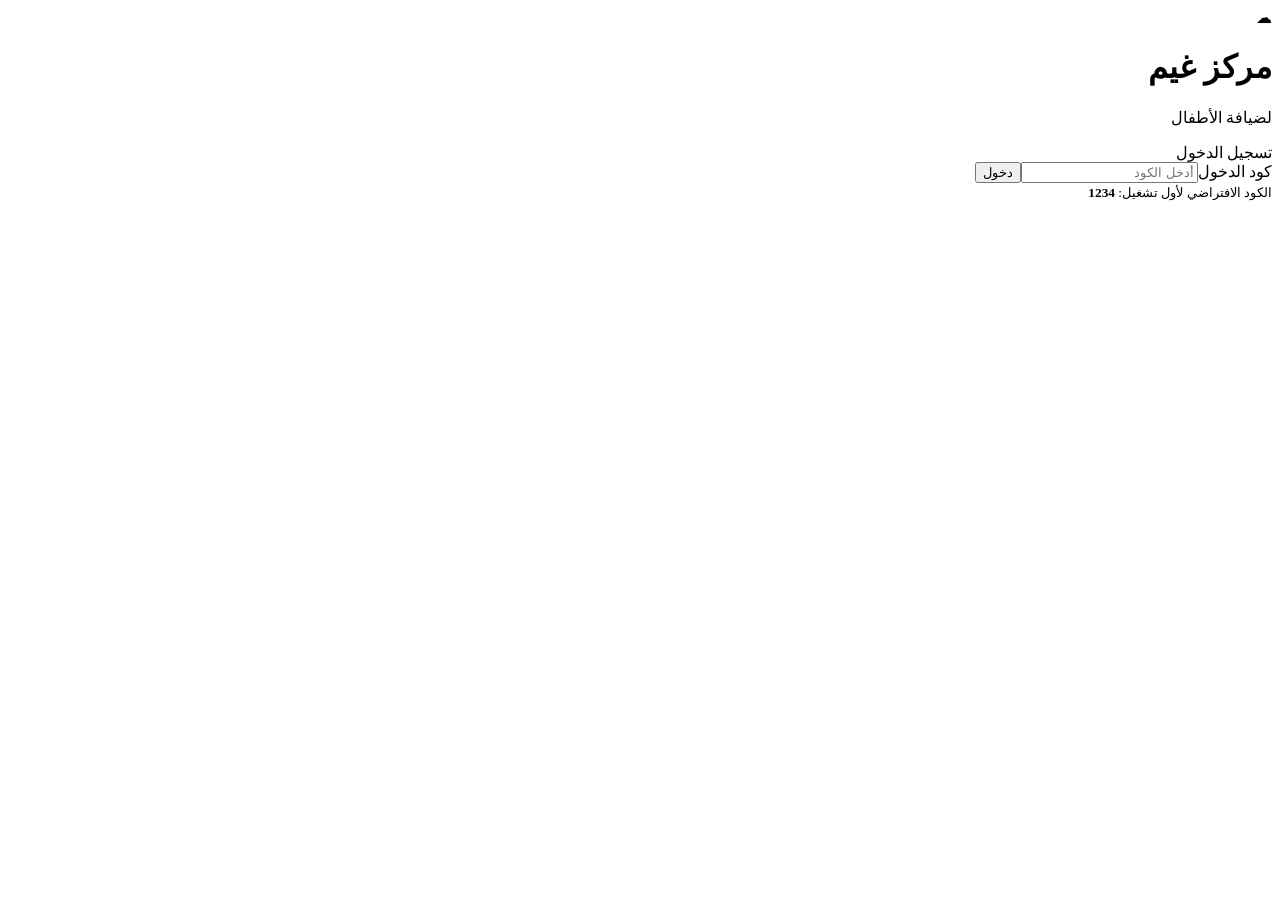
==== login.html @ 6a02d9b6 "Add files via upload" ====
<!doctype html><html lang="ar" dir="rtl"><head><meta charset="UTF-8"><meta name="viewport" content="width=device-width,initial-scale=1"><meta name="theme-color" content="#7c9cf5"><link rel="stylesheet" href="css/style.css"><title>تسجيل الدخول - مركز غيم</title></head>
<body class="login-page"><div class="login-card"><div class="login-logo">☁</div><h1>مركز غيم</h1><p>لضيافة الأطفال</p><div class="login-title">تسجيل الدخول</div><label>كود الدخول<input id="loginCode" type="password" inputmode="numeric" maxlength="12" placeholder="أدخل الكود" onkeydown="if(event.key==='Enter')login()"></label><button class="primary wide" onclick="login()">دخول</button><div id="loginError" class="login-error"></div><small class="login-hint">الكود الافتراضي لأول تشغيل: <b>1234</b></small></div><script src="js/app.js"></script><script>if(isLoggedIn()) location.href="index.html";</script></body></html>
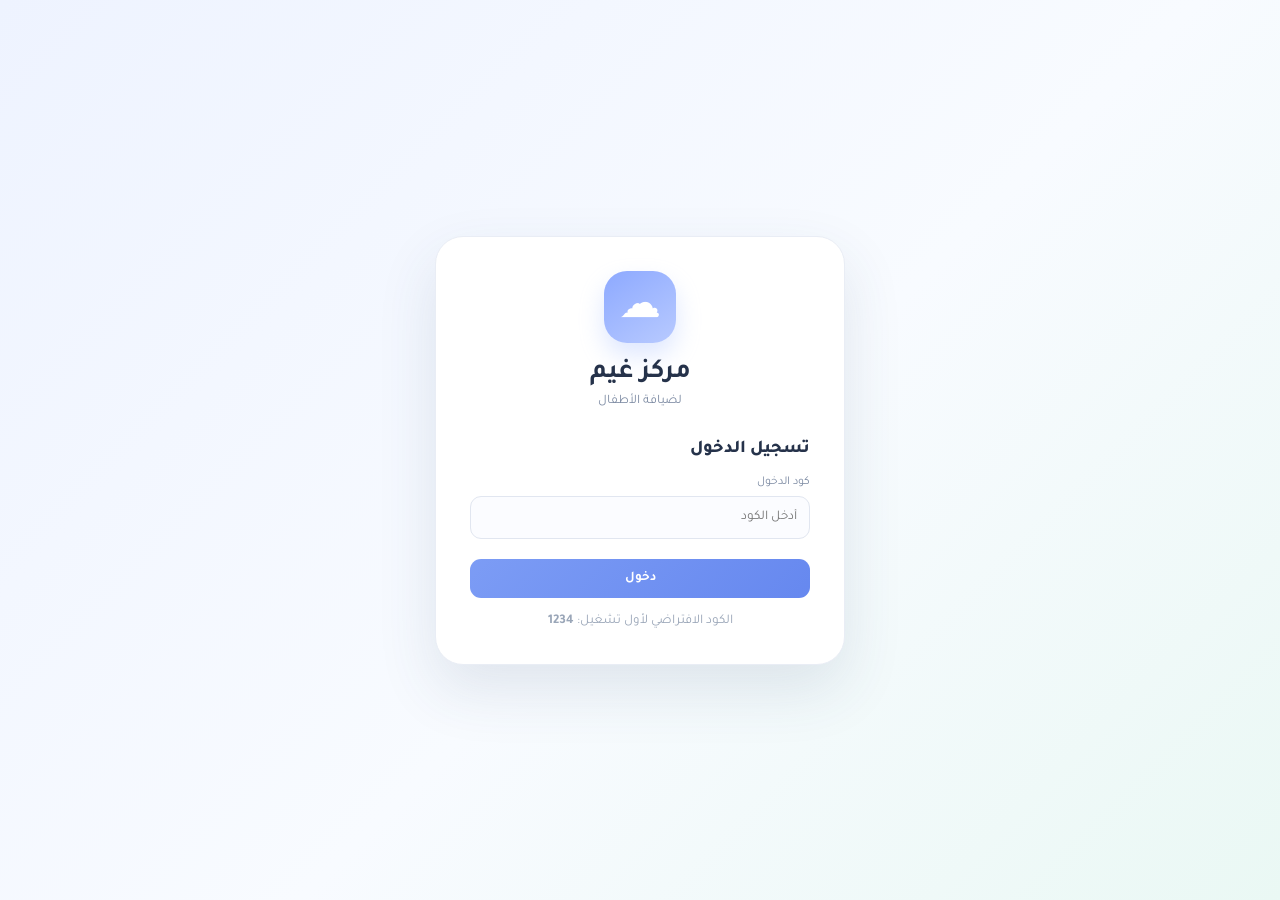
==== commit d35fbebd: "Add files via upload" ====
--- a/login.html
+++ b/login.html
@@ -1,2 +1,29 @@
 <!doctype html><html lang="ar" dir="rtl"><head><meta charset="UTF-8"><meta name="viewport" content="width=device-width,initial-scale=1"><meta name="theme-color" content="#7c9cf5"><link rel="stylesheet" href="css/style.css"><title>تسجيل الدخول - مركز غيم</title></head>
-<body class="login-page"><div class="login-card"><div class="login-logo">☁</div><h1>مركز غيم</h1><p>لضيافة الأطفال</p><div class="login-title">تسجيل الدخول</div><label>كود الدخول<input id="loginCode" type="password" inputmode="numeric" maxlength="12" placeholder="أدخل الكود" onkeydown="if(event.key==='Enter')login()"></label><button class="primary wide" onclick="login()">دخول</button><div id="loginError" class="login-error"></div><small class="login-hint">الكود الافتراضي لأول تشغيل: <b>1234</b></small></div><script src="js/app.js"></script><script>if(isLoggedIn()) location.href="index.html";</script></body></html>+<body class="login-page"><div class="login-card"><div class="login-logo">☁</div><h1>مركز غيم</h1><p>لضيافة الأطفال</p><div class="login-title">تسجيل الدخول</div><label>كود الدخول<input id="loginCode" type="password" inputmode="numeric" maxlength="12" placeholder="أدخل الكود" onkeydown="if(event.key==='Enter')login()"></label><button class="primary wide" onclick="login()">دخول</button><div id="loginError" class="login-error"></div><small class="login-hint">الكود الافتراضي لأول تشغيل: <b>1234</b></small></div><script src="js/app.js?v=4"></script>
+<script>
+function doLogin(){
+  const input=document.getElementById("loginCode");
+  const error=document.getElementById("loginError");
+  const code=(input.value||"").trim();
+  error.classList.remove("show");
+  if(code===""){
+    error.textContent="أدخل كود الدخول أولاً";
+    error.classList.add("show");
+    return;
+  }
+  if(code===loginCode()){
+    sessionStorage.setItem(AUTH_KEY,"1");
+    location.replace("index.html");
+  }else{
+    error.textContent="كود الدخول غير صحيح";
+    error.classList.add("show");
+    input.focus();
+    input.select();
+  }
+}
+document.querySelector(".primary").onclick=doLogin;
+document.getElementById("loginCode").addEventListener("keydown",e=>{
+  if(e.key==="Enter") doLogin();
+});
+if(isLoggedIn()) location.replace("index.html");
+</script></body></html>
--- a/css/style.css
+++ b/css/style.css
@@ -0,0 +1,5 @@
+@import url('https://fonts.googleapis.com/css2?family=Tajawal:wght@400;500;700;800&display=swap');:root{--primary:#7c9cf5;--ink:#25324a;--muted:#7d8ba3;--bg:#f6f8fc;--card:#fff;--line:#e9edf5;--shadow:0 12px 35px rgba(50,70,110,.07)}*{box-sizing:border-box}body{margin:0;background:var(--bg);color:var(--ink);font-family:Tajawal,Arial,sans-serif;display:flex;min-height:100vh}.sidebar{width:255px;background:#fff;border-left:1px solid var(--line);padding:28px 18px;display:flex;flex-direction:column;position:fixed;right:0;top:0;bottom:0;z-index:10}.brand{display:flex;align-items:center;gap:12px;padding:5px 8px 30px}.cloud{width:48px;height:48px;border-radius:16px;background:linear-gradient(145deg,#8da9ff,#b8caff);display:grid;place-items:center;color:#fff;font-size:28px;box-shadow:0 8px 20px #9db6ff55}.brand strong{display:block;font-size:19px}.brand span{display:block;color:var(--muted);font-size:12px;margin-top:3px}nav{display:grid;gap:8px}nav a{text-decoration:none;color:#68758b;padding:13px 14px;border-radius:13px;font-weight:500}nav a:hover,nav a.active{background:#eef3ff;color:#5477e9}nav a:before{content:"•";margin-left:10px;color:#a8b9e9}.sidebar-foot{margin-top:auto;text-align:center;color:#a2adbe;font-size:12px;line-height:1.8}.sidebar-foot small{font-size:10px}main{width:calc(100% - 255px);margin-right:255px;padding:28px 34px 24px}.topbar{display:flex;align-items:center;gap:15px;margin-bottom:24px}.topbar h1{font-size:25px;margin:2px 0;font-weight:800}.eyebrow{font-size:12px;color:var(--muted)}.avatar{margin-right:auto;border:0;background:#eef2ff;color:#5879e8;width:42px;height:42px;border-radius:50%;font-weight:800}.menu{display:none;border:0;background:#fff;border-radius:10px;padding:10px}.hero{min-height:175px;border-radius:25px;padding:28px 32px;display:flex;align-items:center;justify-content:space-between;background:linear-gradient(120deg,#e9efff,#f5f8ff 55%,#eaf8f5);overflow:hidden;box-shadow:var(--shadow)}.pill{font-size:12px;background:#fff8;border:1px solid #fff;padding:7px 12px;border-radius:20px;color:#5975cf}.hero h2{font-size:27px;margin:17px 0 7px}.hero p{margin:0;color:#68758b;font-size:14px}.hero-cloud{font-size:125px;color:#fff;opacity:.8;text-shadow:0 12px 25px #789cf544}.stats{display:grid;grid-template-columns:repeat(4,1fr);gap:16px;margin:20px 0}.stat,.card{background:var(--card);border:1px solid var(--line);border-radius:20px;box-shadow:var(--shadow)}.stat{padding:18px}.stat>span{display:grid;place-items:center;width:38px;height:38px;border-radius:12px;background:#f1f4ff;font-size:18px;margin-bottom:12px}.stat small{display:block;color:var(--muted);font-size:12px}.stat strong{font-size:25px;display:inline-block;margin-top:6px}.stat em{font-style:normal;color:#a0aabc;font-size:11px;margin-right:6px}.grid{display:grid;grid-template-columns:1.15fr .85fr;gap:18px}.card{padding:21px}.section-head{display:flex;align-items:center;justify-content:space-between;margin-bottom:16px}.section-head small{color:var(--muted);font-size:11px}.section-head h3{margin:4px 0 0;font-size:18px}.quick-grid{display:grid;grid-template-columns:1fr 1fr;gap:12px}.quick-grid a{border:1px solid var(--line);background:#fbfcff;border-radius:16px;text-align:right;padding:15px;color:var(--ink);text-decoration:none}.quick-grid b{display:grid;place-items:center;width:34px;height:34px;border-radius:11px;background:#eef3ff;color:#5b7ceb;margin-bottom:9px;font-size:20px}.quick-grid span{display:block;font-weight:700;font-size:14px}.quick-grid small{display:block;color:var(--muted);font-size:10px;margin-top:4px}.link,.outline{border:0;background:none;color:#6885e7;font-family:inherit;cursor:pointer}.outline{border:1px solid #dce3f4;border-radius:10px;padding:8px 12px;background:#fff}.primary{border:0;background:linear-gradient(135deg,#7c9cf5,#6688ef);color:#fff;padding:11px 17px;border-radius:11px;font-family:inherit;cursor:pointer;font-weight:700}.wide{width:100%;margin-top:20px}.filters{display:grid;grid-template-columns:repeat(5,1fr);gap:10px;margin-bottom:18px}input,select,textarea{width:100%;border:1px solid #e1e6f0;background:#fbfcff;border-radius:11px;padding:12px;font-family:inherit;color:var(--ink);outline:none}textarea{min-height:90px;resize:vertical}label{font-size:12px;color:var(--muted);display:grid;gap:7px}.form-grid{display:grid;grid-template-columns:1fr 1fr;gap:16px}.balance-box{background:#f3f6ff;border:1px solid #e0e7ff;padding:14px;border-radius:12px;color:#5c76d9;margin-top:18px}.table-wrap{overflow:auto}table{width:100%;border-collapse:collapse;min-width:650px}th,td{text-align:right;padding:13px;border-bottom:1px solid #eef1f6;font-size:12px}th{color:var(--muted);font-weight:500;background:#fafbfe}.payment-row{display:flex;align-items:center;gap:10px;padding:12px 0;border-bottom:1px solid #f0f2f7}.person{display:flex;align-items:center;gap:9px;flex:1}.person b{display:block;font-size:13px}.person small{display:block;color:var(--muted);font-size:10px;margin-top:3px}.avatar-sm{width:35px;height:35px;border-radius:11px;background:#eef3ff;color:#5c78dd;display:grid;place-items:center;font-weight:700}.method{font-size:10px;padding:5px 8px;border-radius:20px}.bank{background:#eef3ff;color:#5978e2}.network{background:#eaf8f3;color:#43a789}.qara{background:#fff3e7;color:#c98538}.tabby{background:#f0eaff;color:#7755c9}.preview{margin-top:18px}footer{text-align:center;color:#a2adbe;font-size:11px;padding:24px}.modal{display:none;position:fixed;inset:0;background:#25324a55;z-index:30;place-items:center;padding:18px}.modal.show{display:grid}.modal-box{background:#fff;border-radius:20px;padding:24px;width:min(480px,100%);display:grid;gap:12px;position:relative}.modal-box h2{margin:0 0 5px}.close{position:absolute;left:15px;top:15px;border:0;background:#f1f3f8;border-radius:50%;width:32px;height:32px;font-size:20px}.print-title{display:none}@media(max-width:900px){.sidebar{transform:translateX(100%);transition:.25s}.open .sidebar{transform:translateX(0)}main{width:100%;margin:0;padding:18px}.menu{display:block}.topbar h1{font-size:20px}.stats{grid-template-columns:1fr 1fr}.grid{grid-template-columns:1fr}.hero-cloud{font-size:80px}.filters{grid-template-columns:1fr 1fr}}@media(max-width:560px){.stats{gap:10px}.stat{padding:14px}.stat strong{font-size:21px}.quick-grid,.form-grid,.filters{grid-template-columns:1fr}.hero{min-height:150px}.hero-cloud{display:none}}@media print{.sidebar,.topbar button,.filters,.outline,footer{display:none!important}main{width:100%;margin:0;padding:15px}.card{box-shadow:none}.print-title{display:block;text-align:center;margin-bottom:15px}.print-title h2{margin:0}.print-title p{margin:5px;color:#777}}
+
+.setting-row{display:flex;justify-content:space-between;align-items:center;padding:14px 4px;border-bottom:1px solid #eef1f6;font-size:13px}.danger{color:#d66a6a!important}.empty{padding:25px;text-align:center;color:#9aa6b8}.print-area{background:#fff}
+
+.login-page{min-height:100vh;display:grid;place-items:center;background:linear-gradient(135deg,#eef3ff,#f8fbff 55%,#eaf8f4);padding:20px}.login-card{width:min(410px,100%);background:#fff;border:1px solid #e9edf5;border-radius:28px;padding:34px;box-shadow:0 25px 60px rgba(50,70,110,.12);text-align:center}.login-logo{width:72px;height:72px;margin:0 auto 15px;border-radius:23px;background:linear-gradient(145deg,#8da9ff,#b8caff);display:grid;place-items:center;color:#fff;font-size:42px;box-shadow:0 12px 25px #9db6ff55}.login-card h1{margin:0;font-size:27px}.login-card>p{margin:4px 0 28px;color:#7d8ba3;font-size:13px}.login-title{text-align:right;font-weight:800;font-size:18px;margin-bottom:15px}.login-card label{text-align:right}.login-error{display:none;color:#c95d5d;background:#fff0f0;border-radius:10px;padding:9px;margin-top:10px;font-size:12px}.login-error.show{display:block}.login-hint{display:block;color:#9aa6b8;margin-top:15px}.logout-btn{border:0;background:#fff2f2;color:#c96565;border-radius:11px;padding:10px;width:100%;font-family:inherit;cursor:pointer;margin-bottom:12px}.security-card{margin-bottom:18px}.security-card p{color:#7d8ba3;font-size:12px}
